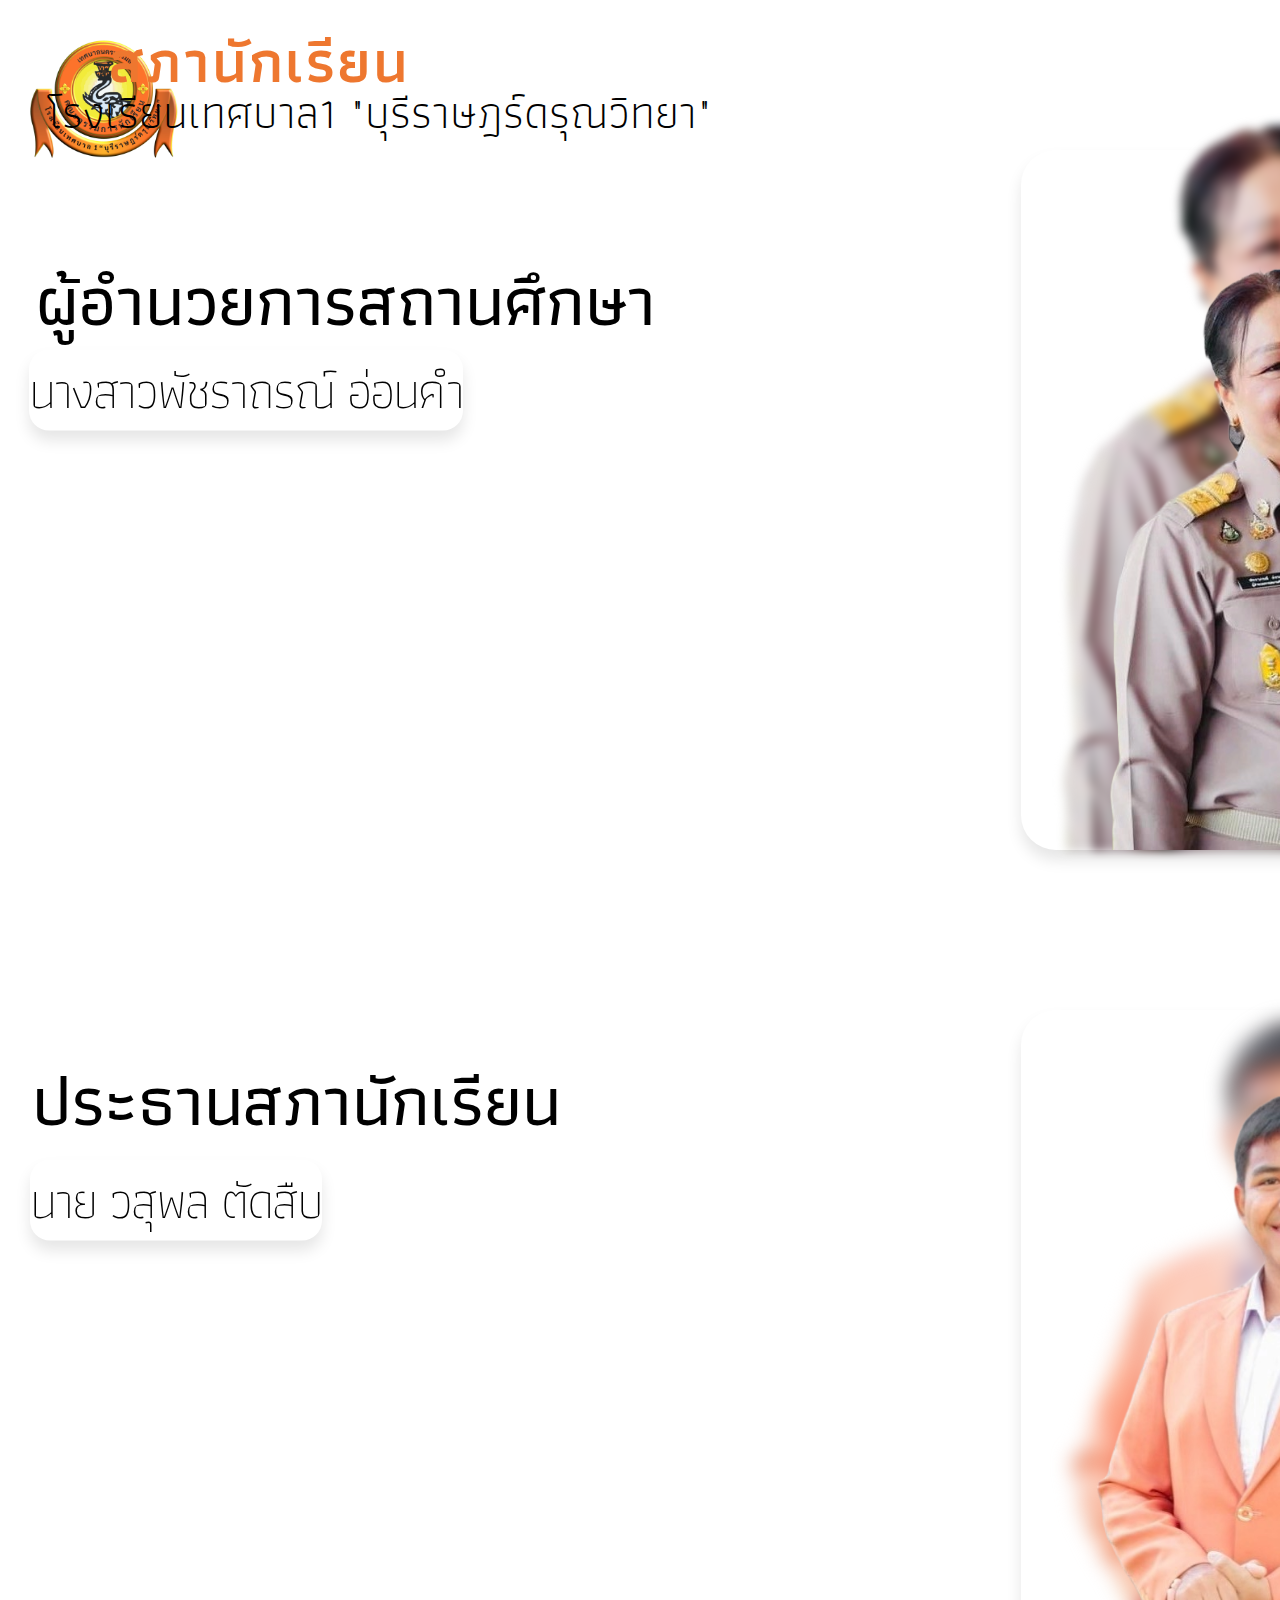
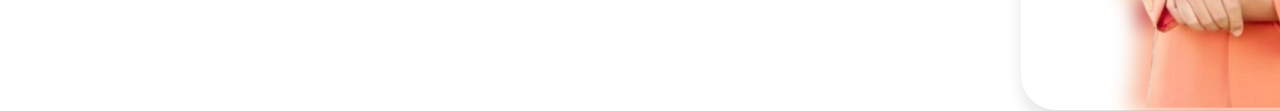
==== AboutUs.html @ 40d9606d "Add files via upload" ====
<!DOCTYPE html>
<html lang="en">
<head>
    <meta charset="UTF-8">
    <meta name="viewport" content="width=device-width, initial-scale=1.0">
    <title>About us</title>
    <link rel="stylesheet" href="aboutus.css">
</head>
<body>
    <a href="index.html" class="Home">Home</a>
    
</body>
</html>
<div class="menu">
    <div class="logo">
        <a href=""><img src="รูป web สภา/LINE_ALBUM_ตราคณะกรรมการ ท.1_241127_1.jpg" alt="" class="logoสภา"></a>
</div>
<div class="สภา">
    <a href="#">สภานักเรียน</a>
</div>
<div class="school">
    <a href="#">โรงเรียนเทศบาล1 "บุรีราษฎร์ดรุณวิทยา"</a>
</div>


<div>
    <button class="aboutus">About us</button>
    
</div>



<img class="photo1"  src="รูป web สภา/Untitled.png" alt="" >
<img class="photo2"  src="รูป web สภา/Untitled.png" alt="" >
<img  class="photo3" src="รูป web สภา/file (1).png" alt="">
<img class="photo4" src="รูป web สภา/file (1).png" alt="">

<div class="b1"></div>
<div class="b2"></div>


<div>
    <button class="k1">ผู้อำนวยการสถานศึกษา</button>
    <button class="k2">นางสาวพัชราถรณ์ อ่อนคำ</button>
    <button class="k3">ประธานสภานักเรียน</button>
    <button class="k4">นาย วสุพล ตัดสืบ</button>

</div>
---- aboutus.css ----
@import url('https://fonts.googleapis.com/css2?family=Athiti:wght@200;300;400;500;600;700&display=swap');
// <uniquifier>: Use a unique and descriptive class name
// <weight>: Use a value from 100 to 900

.noto-sans-thai-<uniquifier> {
  font-family: "Noto Sans Thai", serif;
  font-optical-sizing: auto;
  font-weight: <weight>;
  font-style: normal;
  font-variation-settings:
    "wdth" 100;
}

*{
    margin: 0;
    padding: 0;
    box-sizing: border-box;
    
    
    font-family: "Athiti", serif;
  font-weight: 200;
  font-style: normal;
}
* a{
    text-decoration: none;
}

* li{
    list-style: none;
}
.container{
    position: relative;
    min-height: 100vh;
}
.bg{
    width: 100%;
    height: 100%;
    position: relative;

}
.bg::after{
    content: "";
    position: absolute;
    top: 0;
    left: 0;
    width: 100%;
    height: 100%;
}
.menu  {
    position: relative;
    width: 85%;
    height: 15vh;
    margin: 0 auto;
    display: flex;
    justify-content: space-between;
    align-items: center;


}
.logo a{
    font-size: 2rem;
    color: black;
    
}
.menu ul{
    display: flex;
}
.menu ul li{
    padding: 0 17px;
}
.menu ul li a{
    font-weight: normal;
    color: black;
    font: size 30px;
    position: absolute;
    top: 50%;
    left: 95%;
    transform: translate(-50%,-50%);
}

/*content*/




.สภา{
    position: absolute;
    left: 15%;
    top: 45%;
    transform: translate(-50%,-50%);
    display: flex;
    
}
.สภา a{
    color: #ee772f;
    font-size: 60px;
    font-weight: 600;
    letter-spacing: 2px;
}

.school{
    position: absolute;
    left: 26.1%;
    top: 83%;
    transform: translate(-50%,-50%);
    display: flex;
}

.school a{
    color: black;
    font-size: 45px;
    font-weight: 300;

}





  .orange-bar {
    background-color: #ee772f; /* สีส้ม */
    height: 80px; /* ความสูงของแถบ */
    width: 100%; /* ความกว้างเต็มหน้าจอ */
    position: absolute;
    top: 50%; ;
    left: 50%;
    transform: translate(-50%,-50%);
}

.logoสภา{
    width: 180px;
    position: absolute;
    left: 0.5%;
    top: 80%;
    transform: translate(-50%,-50%);
}


.Home  {
    position: absolute;
    top: 60px;
    left: 1500px;
    transform: translate(-50%,-50%);
    background: transparent;
    outline: none;
    border:none;
    font-size: 25px;
    z-index: 1; 
    color: black;  
}
.Home:hover {
    color: #fff;
}
.Home:hover::after {
    transform: scale(1);
    opacity: 1;
}
.Home::after {
    content: '';
    width: 125%;
    height: 100%;
    border-radius: 19px;
    position: absolute;
    top: 0px;
    left: -5px;
    transform: scale(.1);
    background: orange;
    z-index: -1;
    opacity: 0;
    transition: all .25s ease;
}

.aboutus{
    position: absolute;
    top: 60px;
    left: 1460px;
    transform: translate(-50%,-50%);
    background: transparent;
    outline: none;
    border:none;
    font-size: 25px;
    z-index: 1;   
  }
  
.aboutus:hover::after {
          width: 100%;
      }
.aboutus::after {
          content: '';
          position: absolute;
          border-radius: inherit;
          width: 20%;
          height: 2.5px;
          background: orange;
          left: 0px;
          bottom: -2.5px;
          z-index: 1;
          transition: all .25s ease;
          left: 50%;
          transform: translate(-50%);
}


.photo1{
    width:400px;
    position: absolute;
    top: 550px;
    left: 1200px;
    transform: translate(-50%,-50%);
}
.photo2{
    width:500px;
    position: absolute;
    top: 476px;
    left: 1200px;
    transform: translate(-50%,-50%);
    z-index: -1;
    filter: blur(5px);
}
.photo3{
    width:400px;
    position: absolute;
    top: 1400px;
    left: 1200px;
    transform: translate(-50%,-50%);
}
.photo4{
    width:450px;
    position: absolute;
    top: 1365px;
    left: 1200px;
    transform: translate(-50%,-50%);
    z-index: -1;
    filter: blur(10px);
}



.b1{
    width: 550px;
    height: 700px;
    background-color: transparent;
    transform: translate(-50%,-50%);
    position: absolute;
    top: 500px;
    left: 1200px;
    z-index: -1;
    border-radius: 35px;
    box-shadow: 0 10px 15px rgba(0, 0, 0, 0.1);

}
.b2{
    width: 550px;
    height: 700px;
    background-color: transparent;
    transform: translate(-50%,-50%);
    position: absolute;
    top: 1360px;
    left: 1200px;
    z-index: -1;
    border-radius: 35px;
    box-shadow: 0 10px 15px rgba(0, 0, 0, 0.1);

}

.k1{
    position: absolute;
    top: 300px;
    left: 250px;
    transform: translate(-50%,-50%);
    background: transparent;
    outline: none;
    border:none;
    font-size: 70px;
    z-index: 1;
    color: black;
    font-weight: 500;
}
.k2{
    position: absolute;
    top: 390px;
    left: 150px;
    transform: translate(-50%,-50%);
    background: transparent;
    outline: none;
    border:none;
    font-size: 50px;
    z-index: 1;
    color: black;
    letter-spacing: -2px;
    box-shadow: 0 10px 15px rgba(0, 0, 0, 0.1);
    border-radius: 20px;
}

.k3{
    position: absolute;
    top: 1100px;
    left: 200px;
    transform: translate(-50%,-50%);
    background: transparent;
    outline: none;
    border:none;
    font-size: 70px;
    z-index: 1;
    color: black;
    font-weight: 500;
}
.k4{
    position: absolute;
    top: 1200px;
    left: 80px;
    transform: translate(-50%,-50%);
    background: transparent;
    outline: none;
    border:none;
    font-size: 50px;
    z-index: 1;
    color: black;
    letter-spacing: -2px;
    box-shadow: 0 10px 15px rgba(0, 0, 0, 0.1);
    border-radius: 20px;
}
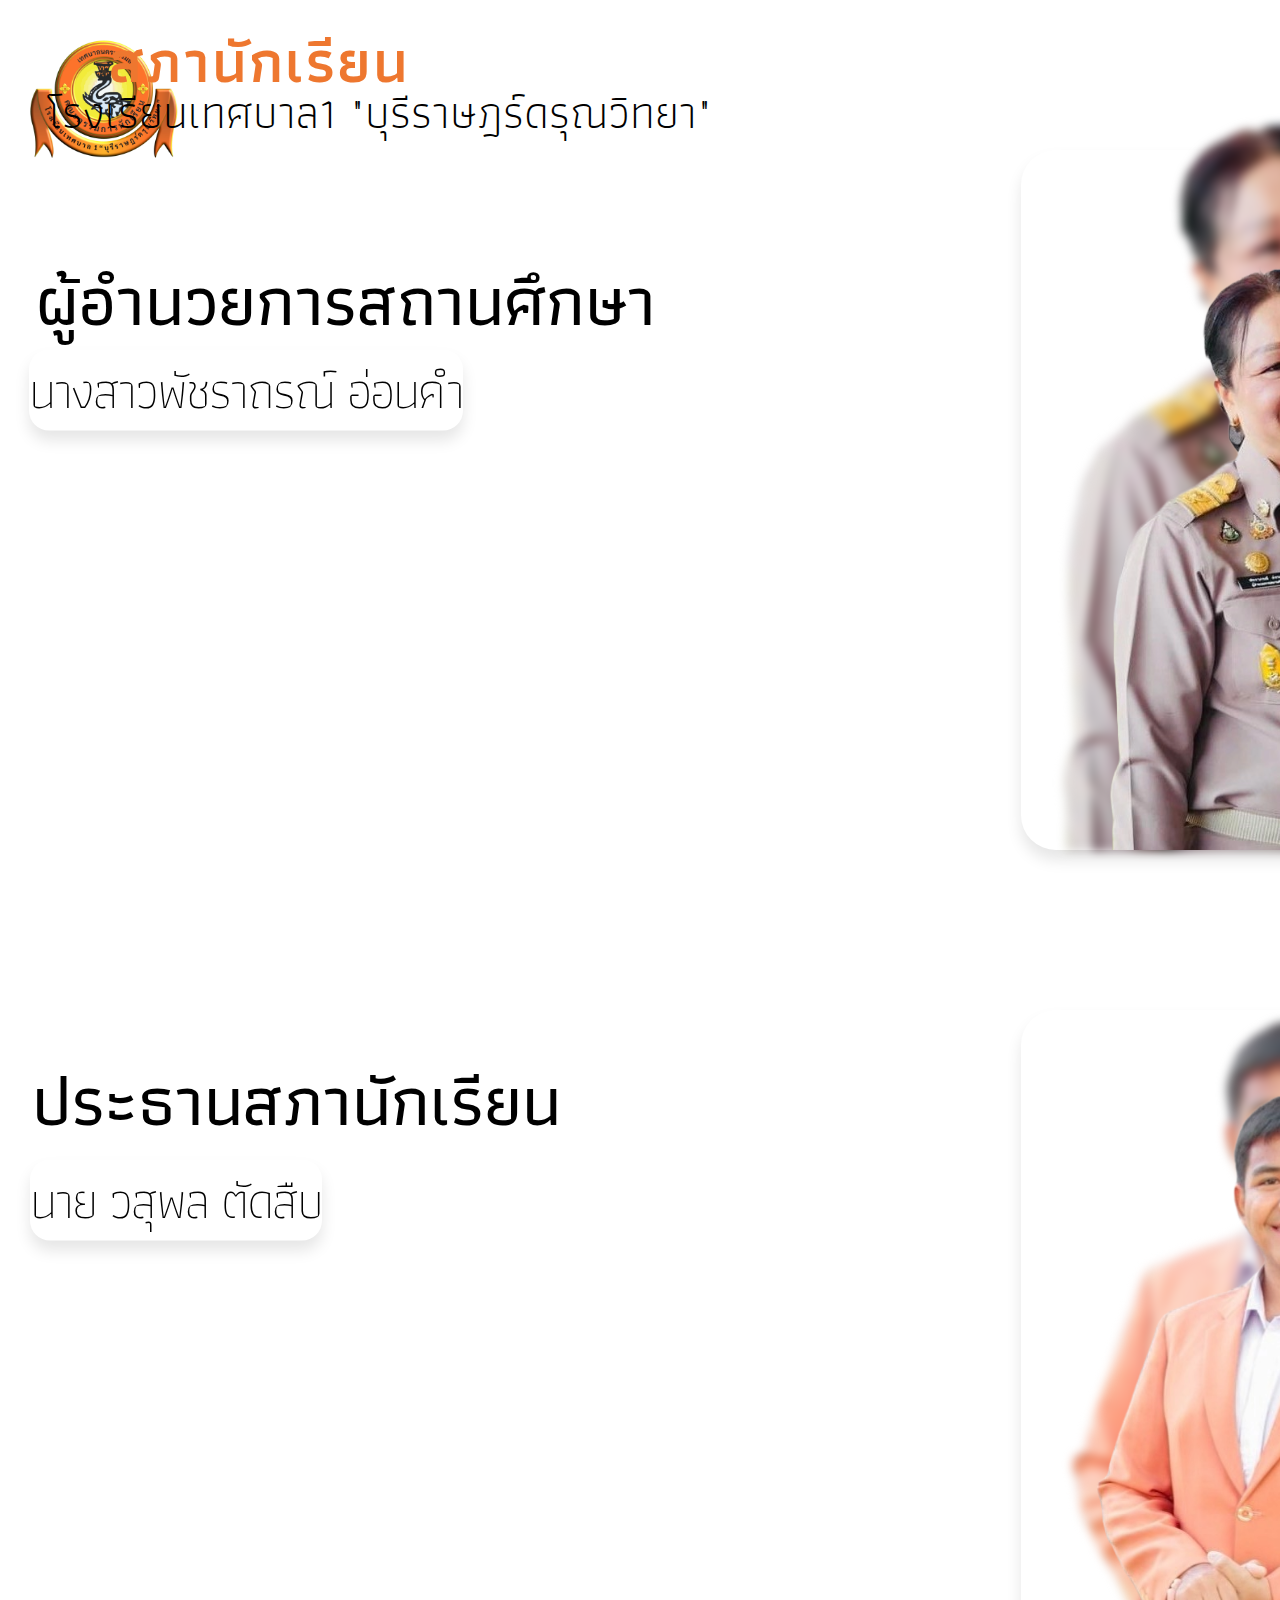
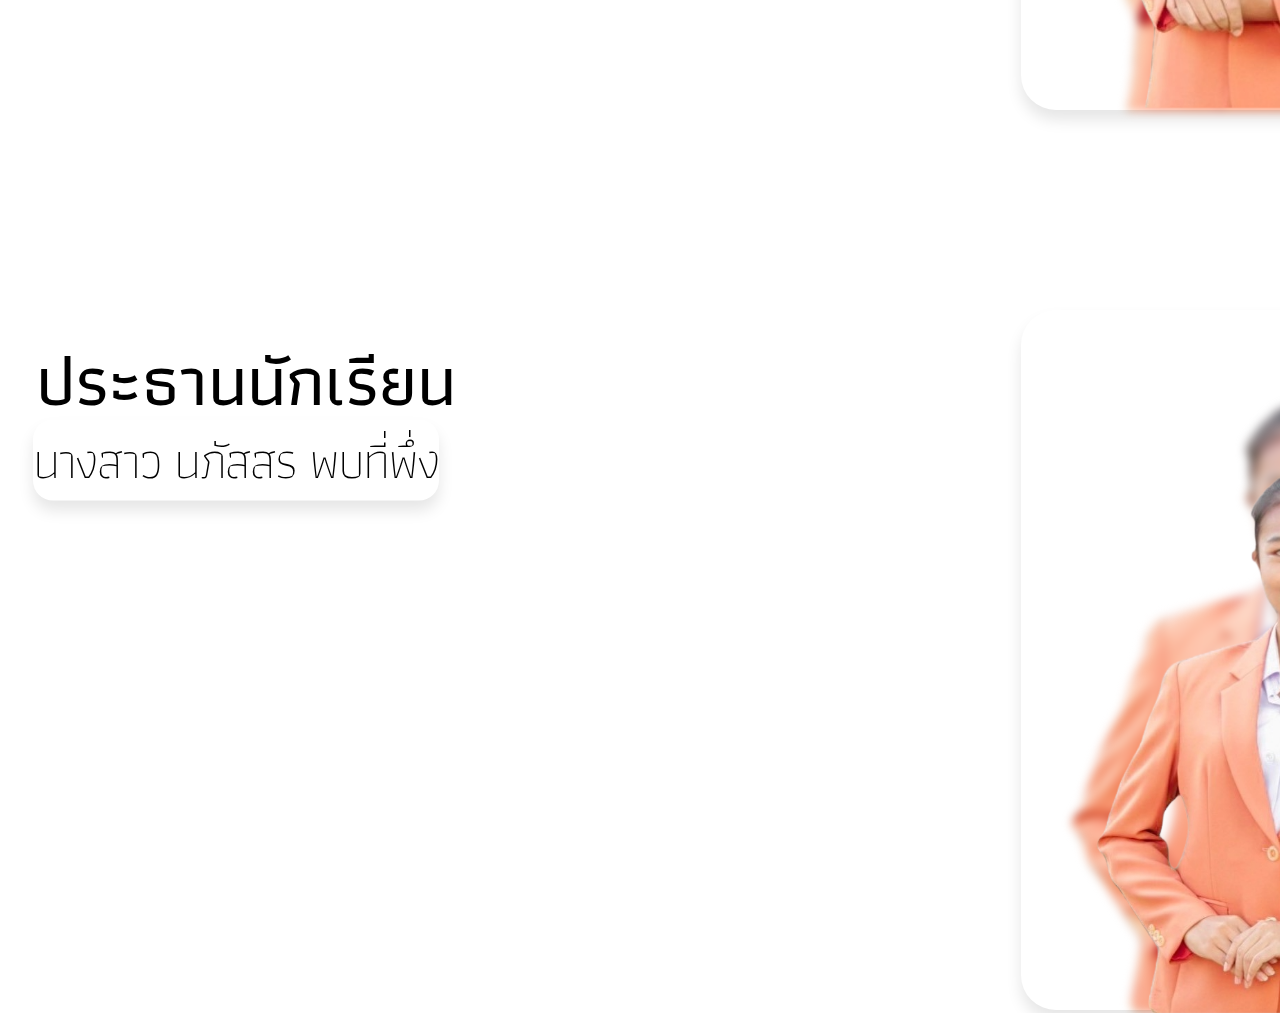
==== commit 5365e2fa: "Add files via upload" ====
--- a/AboutUs.html
+++ b/AboutUs.html
@@ -34,9 +34,12 @@
 <img class="photo2"  src="รูป web สภา/Untitled.png" alt="" >
 <img  class="photo3" src="รูป web สภา/file (1).png" alt="">
 <img class="photo4" src="รูป web สภา/file (1).png" alt="">
+<img class="photo5" src="รูป web สภา/file (2).png" alt="">
+<img class="photo6" src="รูป web สภา/file (2).png" alt="">
 
 <div class="b1"></div>
 <div class="b2"></div>
+<div class="b3"></div>
 
 
 <div>
@@ -44,5 +47,7 @@
     <button class="k2">นางสาวพัชราถรณ์ อ่อนคำ</button>
     <button class="k3">ประธานสภานักเรียน</button>
     <button class="k4">นาย วสุพล ตัดสืบ</button>
+    <button class="k5">ประธานนักเรียน</button>
+    <button class="k6">นางสาว นภัสสร พบที่พึ่ง</button>
 
 </div>
--- a/aboutus.css
+++ b/aboutus.css
@@ -231,7 +231,23 @@
     left: 1200px;
     transform: translate(-50%,-50%);
     z-index: -1;
-    filter: blur(10px);
+    filter: blur(5px);
+}
+.photo5{
+    width:400px;
+    position: absolute;
+    top: 2340px;
+    left: 1200px;
+    transform: translate(-50%,-50%);
+}
+.photo6{
+    width:450px;
+    position: absolute;
+    top: 2305px;
+    left: 1200px;
+    transform: translate(-50%,-50%);
+    z-index: -1;
+    filter: blur(5px);
 }
 
 
@@ -262,6 +278,19 @@
     box-shadow: 0 10px 15px rgba(0, 0, 0, 0.1);
 
 }
+.b3{
+    width: 550px;
+    height: 700px;
+    background-color: transparent;
+    transform: translate(-50%,-50%);
+    position: absolute;
+    top: 2260px;
+    left: 1200px;
+    z-index: -1;
+    border-radius: 35px;
+    box-shadow: 0 10px 15px rgba(0, 0, 0, 0.1);
+
+}
 
 .k1{
     position: absolute;
@@ -319,4 +348,32 @@
     letter-spacing: -2px;
     box-shadow: 0 10px 15px rgba(0, 0, 0, 0.1);
     border-radius: 20px;
+}
+.k5{
+    position: absolute;
+    top: 1980px;
+    left: 150px;
+    transform: translate(-50%,-50%);
+    background: transparent;
+    outline: none;
+    border:none;
+    font-size: 70px;
+    z-index: 1;
+    color: black;
+    font-weight: 500;
+}
+.k6{
+    position: absolute;
+    top: 2060px;
+    left: 140px;
+    transform: translate(-50%,-50%);
+    background: transparent;
+    outline: none;
+    border:none;
+    font-size: 50px;
+    z-index: 1;
+    color: black;
+    letter-spacing: -2px;
+    box-shadow: 0 10px 15px rgba(0, 0, 0, 0.1);
+    border-radius: 20px;
 }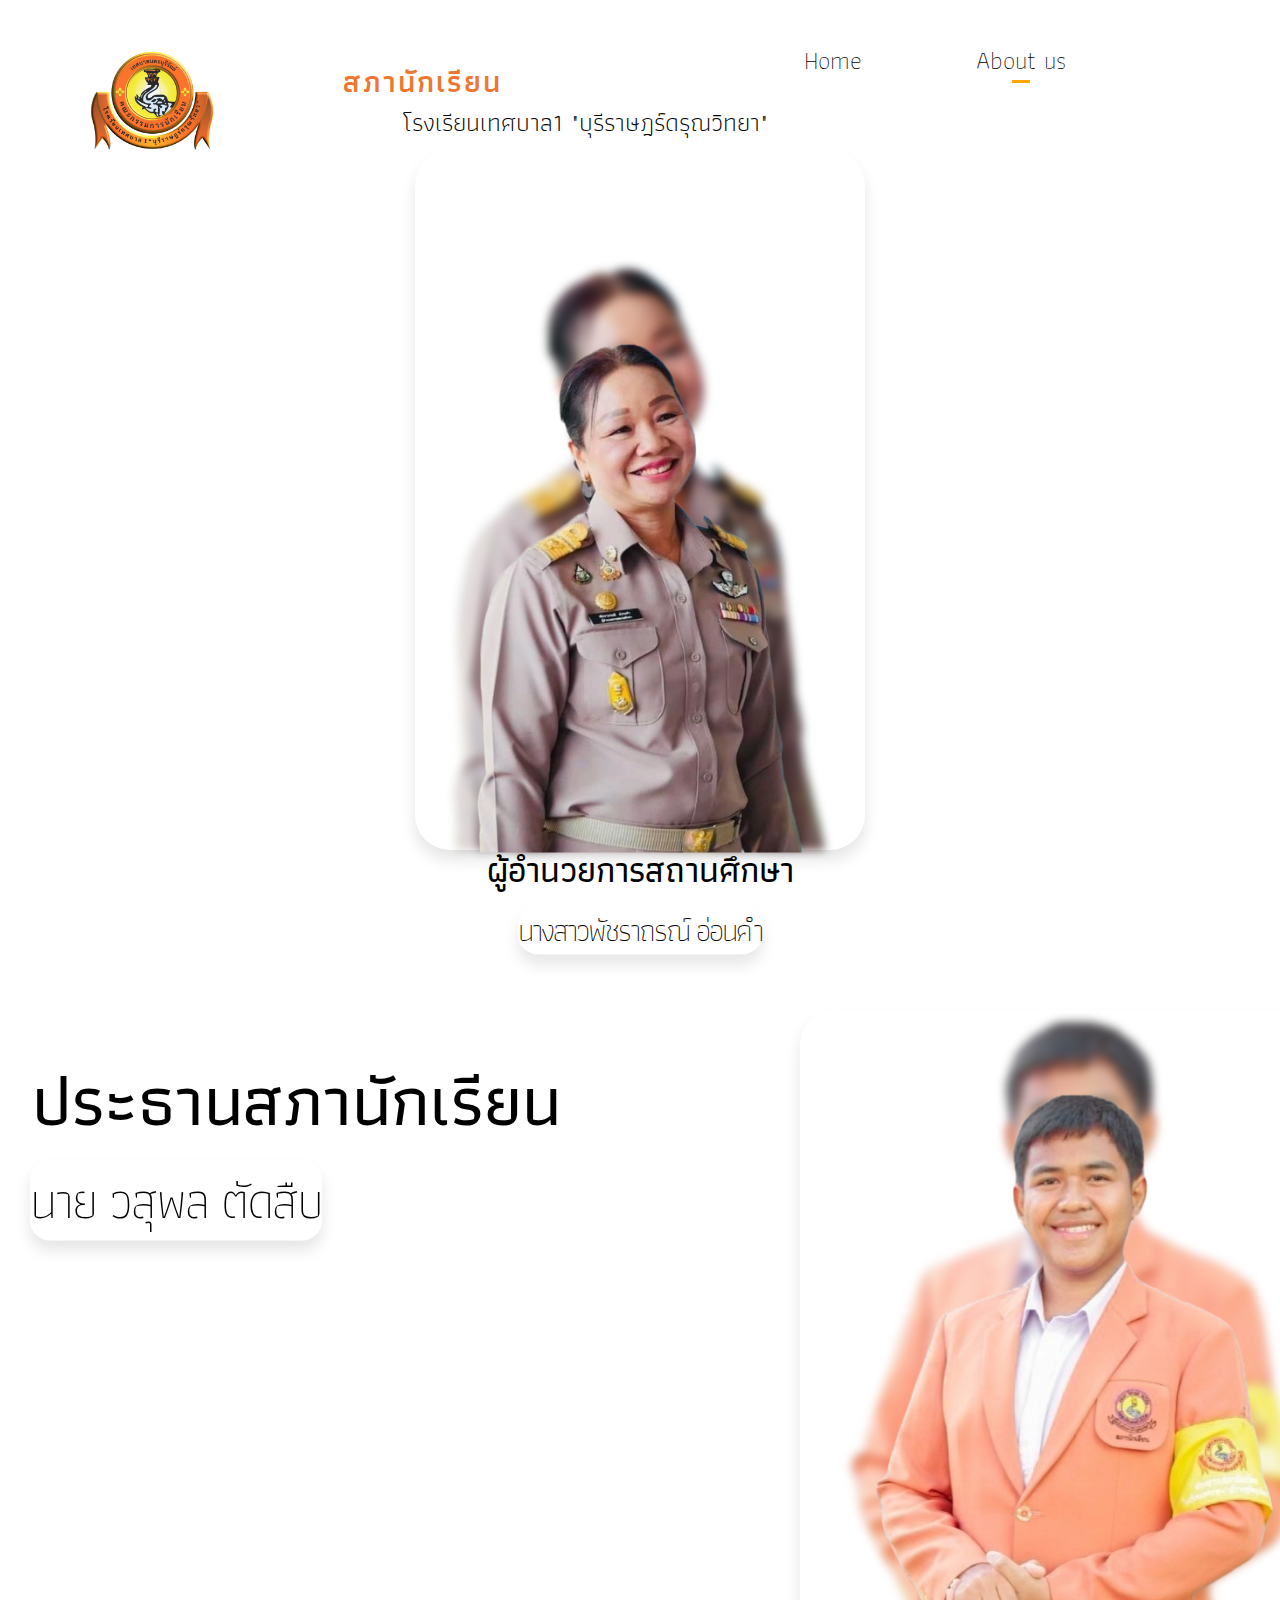
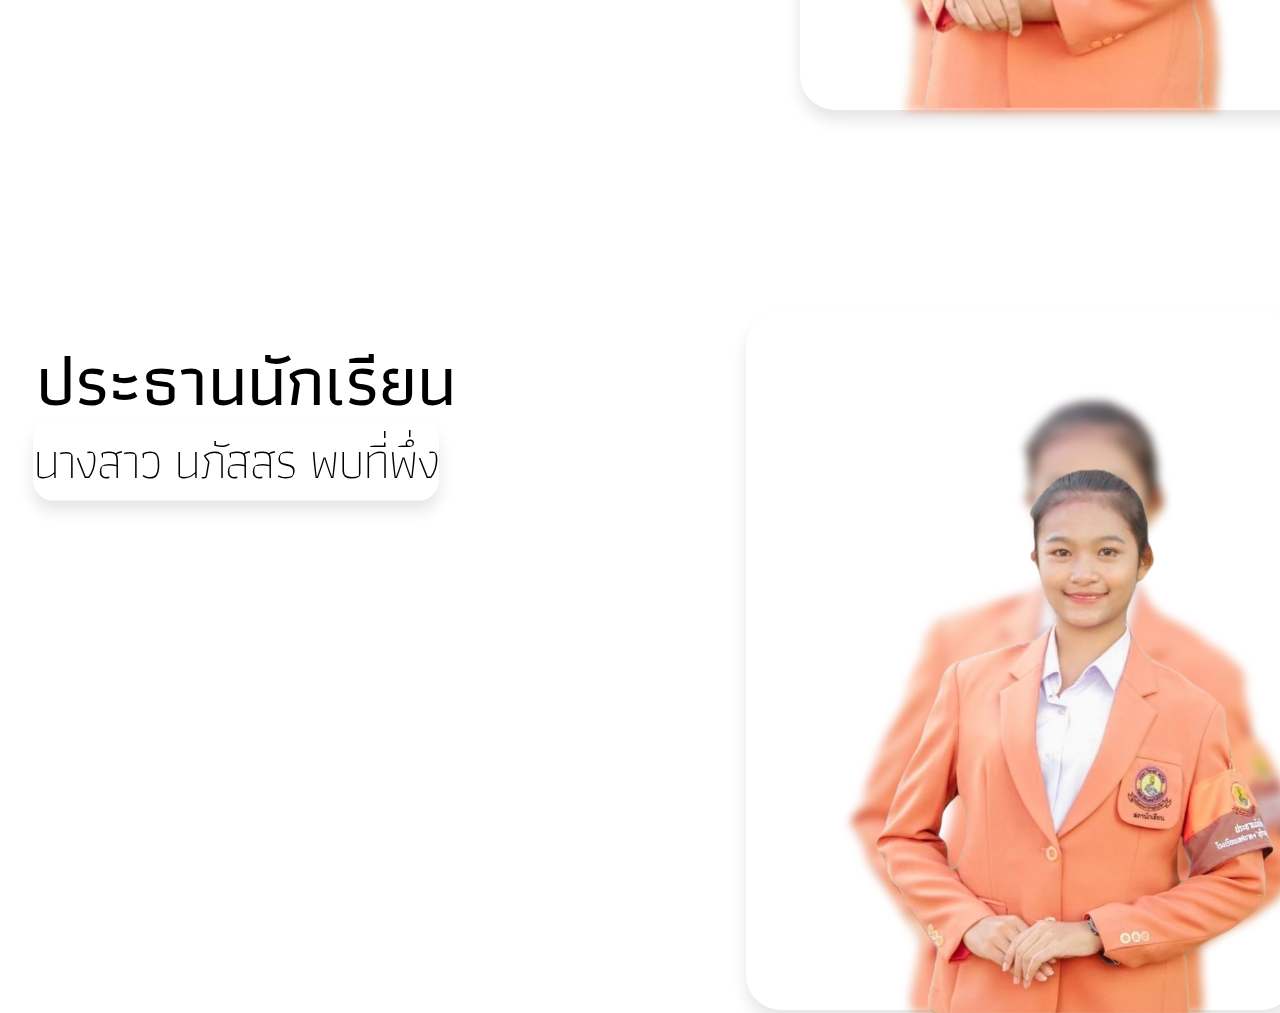
==== commit ed1e195d: "Add files via upload" ====
--- a/AboutUs.html
+++ b/AboutUs.html
@@ -5,6 +5,7 @@
     <meta name="viewport" content="width=device-width, initial-scale=1.0">
     <title>About us</title>
     <link rel="stylesheet" href="aboutus.css">
+    <link rel="stylesheet" href="responsive2.css">
 </head>
 <body>
     <a href="index.html" class="Home">Home</a>
--- a/responsive2.css
+++ b/responsive2.css
@@ -0,0 +1,764 @@
+@media screen {max-width: 1311px;
+    @import url('https://fonts.googleapis.com/css2?family=Athiti:wght@200;300;400;500;600;700&display=swap');
+// <uniquifier>: Use a unique and descriptive class name
+// <weight>: Use a value from 100 to 900
+
+.noto-sans-thai-<uniquifier> {
+  font-family: "Noto Sans Thai", serif;
+  font-optical-sizing: auto;
+  font-weight: <weight>;
+  font-style: normal;
+  font-variation-settings:
+    "wdth" 100;
+}
+
+*{
+    margin: 0;
+    padding: 0;
+    box-sizing: border-box;
+    
+    
+    font-family: "Athiti", serif;
+  font-weight: 200;
+  font-style: normal;
+}
+* a{
+    text-decoration: none;
+}
+
+* li{
+    list-style: none;
+}
+.container{
+    position: relative;
+    min-height: 100vh;
+}
+.bg{
+    width: 100%;
+    height: 100%;
+    position: relative;
+
+}
+.bg::after{
+    content: "";
+    position: absolute;
+    top: 0;
+    left: 0;
+    width: 100%;
+    height: 100%;
+}
+.menu  {
+    position: relative;
+    width: 85%;
+    height: 15vh;
+    margin: 0 auto;
+    display: flex;
+    justify-content: space-between;
+    align-items: center;
+
+
+}
+.logo a{
+    font-size: 2rem;
+    color: black;
+    
+}
+.menu ul{
+    display: flex;
+}
+.menu ul li{
+    padding: 0 17px;
+}
+.menu ul li a{
+    font-weight: normal;
+    color: black;
+    font: size 30px;
+    position: absolute;
+    top: 50%;
+    left: 95%;
+    transform: translate(-50%,-50%);
+}
+
+/*content*/
+
+
+
+
+.สภา{
+    position: absolute;
+    left: 21%;
+    top: 45%;
+    transform: translate(-50%,-50%);
+    display: flex;
+    
+}
+.สภา a{
+    color: #ee772f;
+    font-size: 60px;
+    font-weight: 600;
+    letter-spacing: 2px;
+}
+
+.school{
+    position: absolute;
+    left: 37%;
+    top: 83%;
+    transform: translate(-50%,-50%);
+    display: flex;
+}
+
+.school a{
+    color: black;
+    font-size: 45px;
+    font-weight: 300;
+
+}
+
+
+
+
+  .orange-bar {
+    background-color: #ee772f; /* สีส้ม */
+    height: 80px; /* ความสูงของแถบ */
+    width: 100%; /* ความกว้างเต็มหน้าจอ */
+    position: absolute;
+    top: 50%; ;
+    left: 50%;
+    transform: translate(-50%,-50%);
+}
+
+.logoสภา{
+    width: 180px;
+    position: absolute;
+    left: 0.5%;
+    top: 80%;
+    transform: translate(-50%,-50%);
+}
+
+
+.Home  {
+    position: absolute;
+    top: 60px;
+    left: 75%;
+    transform: translate(-50%,-50%);
+    background: transparent;
+    outline: none;
+    border:none;
+    font-size: 25px;
+    z-index: 1; 
+    color: black;  
+}
+.Home:hover {
+    color: #fff;
+}
+.Home:hover::after {
+    transform: scale(1);
+    opacity: 1;
+}
+.Home::after {
+    content: '';
+    width: 125%;
+    height: 100%;
+    border-radius: 19px;
+    position: absolute;
+    top: 0px;
+    left: -5px;
+    transform: scale(.1);
+    background: orange;
+    z-index: -1;
+    opacity: 0;
+    transition: all .25s ease;
+}
+
+.aboutus{
+    position: absolute;
+    top: 60px;
+    left: 90%;
+    transform: translate(-50%,-50%);
+    background: transparent;
+    outline: none;
+    border:none;
+    font-size: 25px;
+    z-index: 1;   
+  }
+  
+.aboutus:hover::after {
+          width: 100%;
+      }
+.aboutus::after {
+          content: '';
+          position: absolute;
+          border-radius: inherit;
+          width: 20%;
+          height: 2.5px;
+          background: orange;
+          left: 0px;
+          bottom: -2.5px;
+          z-index: 1;
+          transition: all .25s ease;
+          left: 50%;
+          transform: translate(-50%);
+}
+
+
+.photo1{
+    width:400px;
+    position: absolute;
+    top: 550px;
+    left: 90%;
+    transform: translate(-50%,-50%);
+}
+.photo2{
+    width:500px;
+    position: absolute;
+    top: 476px;
+    left: 90%;
+    transform: translate(-50%,-50%);
+    z-index: -1;
+    filter: blur(5px);
+}
+.photo3{
+    width:400px;
+    position: absolute;
+    top: 1400px;
+    left: 90%;
+    transform: translate(-50%,-50%);
+}
+.photo4{
+    width:450px;
+    position: absolute;
+    top: 1365px;
+    left: 90%;
+    transform: translate(-50%,-50%);
+    z-index: -1;
+    filter: blur(5px);
+}
+.photo5{
+    width:400px;
+    position: absolute;
+    top: 2340px;
+    left: 90%;
+    transform: translate(-50%,-50%);
+}
+.photo6{
+    width:450px;
+    position: absolute;
+    top: 2305px;
+    left: 90%;
+    transform: translate(-50%,-50%);
+    z-index: -1;
+    filter: blur(5px);
+}
+
+
+
+.b1{
+    width: 550px;
+    height: 700px;
+    background-color: transparent;
+    transform: translate(-50%,-50%);
+    position: absolute;
+    top: 500px;
+    left: 90%;
+    z-index: -1;
+    border-radius: 35px;
+    box-shadow: 0 10px 15px rgba(0, 0, 0, 0.1);
+
+}
+.b2{
+    width: 550px;
+    height: 700px;
+    background-color: transparent;
+    transform: translate(-50%,-50%);
+    position: absolute;
+    top: 1360px;
+    left: 90%;
+    z-index: -1;
+    border-radius: 35px;
+    box-shadow: 0 10px 15px rgba(0, 0, 0, 0.1);
+
+}
+.b3{
+    width: 550px;
+    height: 700px;
+    background-color: transparent;
+    transform: translate(-50%,-50%);
+    position: absolute;
+    top: 2260px;
+    left: 85%;
+    z-index: -1;
+    border-radius: 35px;
+    box-shadow: 0 10px 15px rgba(0, 0, 0, 0.1);
+
+}
+
+.k1{
+    position: absolute;
+    top: 300px;
+    left: 250px;
+    transform: translate(-50%,-50%);
+    background: transparent;
+    outline: none;
+    border:none;
+    font-size: 70px;
+    z-index: 1;
+    color: black;
+    font-weight: 500;
+}
+.k2{
+    position: absolute;
+    top: 390px;
+    left: 150px;
+    transform: translate(-50%,-50%);
+    background: transparent;
+    outline: none;
+    border:none;
+    font-size: 50px;
+    z-index: 1;
+    color: black;
+    letter-spacing: -2px;
+    box-shadow: 0 10px 15px rgba(0, 0, 0, 0.1);
+    border-radius: 20px;
+}
+
+.k3{
+    position: absolute;
+    top: 1100px;
+    left: 200px;
+    transform: translate(-50%,-50%);
+    background: transparent;
+    outline: none;
+    border:none;
+    font-size: 70px;
+    z-index: 1;
+    color: black;
+    font-weight: 500;
+}
+.k4{
+    position: absolute;
+    top: 1200px;
+    left: 80px;
+    transform: translate(-50%,-50%);
+    background: transparent;
+    outline: none;
+    border:none;
+    font-size: 50px;
+    z-index: 1;
+    color: black;
+    letter-spacing: -2px;
+    box-shadow: 0 10px 15px rgba(0, 0, 0, 0.1);
+    border-radius: 20px;
+}
+.k5{
+    position: absolute;
+    top: 1980px;
+    left: 150px;
+    transform: translate(-50%,-50%);
+    background: transparent;
+    outline: none;
+    border:none;
+    font-size: 70px;
+    z-index: 1;
+    color: black;
+    font-weight: 500;
+}
+.k6{
+    position: absolute;
+    top: 2060px;
+    left: 140px;
+    transform: translate(-50%,-50%);
+    background: transparent;
+    outline: none;
+    border:none;
+    font-size: 50px;
+    z-index: 1;
+    color: black;
+    letter-spacing: -2px;
+    box-shadow: 0 10px 15px rgba(0, 0, 0, 0.1);
+    border-radius: 20px;
+}
+}
+@media screen {max-width: 768px;
+    @import url('https://fonts.googleapis.com/css2?family=Athiti:wght@200;300;400;500;600;700&display=swap');
+// <uniquifier>: Use a unique and descriptive class name
+// <weight>: Use a value from 100 to 900
+
+.noto-sans-thai-<uniquifier> {
+  font-family: "Noto Sans Thai", serif;
+  font-optical-sizing: auto;
+  font-weight: <weight>;
+  font-style: normal;
+  font-variation-settings:
+    "wdth" 100;
+}
+
+*{
+    margin: 0;
+    padding: 0;
+    box-sizing: border-box;
+    
+    
+    font-family: "Athiti", serif;
+  font-weight: 200;
+  font-style: normal;
+}
+* a{
+    text-decoration: none;
+}
+
+* li{
+    list-style: none;
+}
+.container{
+    position: relative;
+    min-height: 100vh;
+}
+.bg{
+    width: 100%;
+    height: 100%;
+    position: relative;
+
+}
+.bg::after{
+    content: "";
+    position: absolute;
+    top: 0;
+    left: 0;
+    width: 100%;
+    height: 100%;
+}
+.menu  {
+    position: relative;
+    width: 85%;
+    height: 15vh;
+    margin: 0 auto;
+    display: flex;
+    justify-content: space-between;
+    align-items: center;
+
+
+}
+.logo a{
+    font-size: 2rem;
+    color: black;
+    
+}
+.menu ul{
+    display: flex;
+}
+.menu ul li{
+    padding: 0 17px;
+}
+.menu ul li a{
+    font-weight: normal;
+    color: black;
+    font: size 30px;
+    position: absolute;
+    top: 50%;
+    left: 95%;
+    transform: translate(-50%,-50%);
+}
+
+/*content*/
+
+
+
+
+.สภา{
+    position: absolute;
+    left: 30%;
+    top: 60%;
+    transform: translate(-50%,-50%);
+    display: flex;
+    
+}
+.สภา a{
+    color: #ee772f;
+    font-size: 30px;
+    font-weight: 600;
+    letter-spacing: 2px;
+}
+
+.school{
+    position: absolute;
+    left:45%;
+    top: 90%;
+    transform: translate(-50%,-50%);
+    display: flex;
+}
+
+.school a{
+    color: black;
+    font-size: 25px;
+    font-weight: 300;
+
+}
+
+
+
+  .orange-bar {
+    background-color: #ee772f; /* สีส้ม */
+    height: 80px; /* ความสูงของแถบ */
+    width: 100%; /* ความกว้างเต็มหน้าจอ */
+    position: absolute;
+    top: 50%; ;
+    left: 50%;
+    transform: translate(-50%,-50%);
+}
+
+.logoสภา{
+    width: 180px;
+    position: absolute;
+    left: 0.5%;
+    top: 80%;
+    transform: translate(-50%,-50%);
+}
+
+
+.Home  {
+    position: absolute;
+    top: 60px;
+    left: 65%;
+    transform: translate(-50%,-50%);
+    background: transparent;
+    outline: none;
+    border:none;
+    font-size: 25px;
+    z-index: 1; 
+    color: black;  
+}
+.Home:hover {
+    color: #fff;
+}
+.Home:hover::after {
+    transform: scale(1);
+    opacity: 1;
+}
+.Home::after {
+    content: '';
+    width: 125%;
+    height: 100%;
+    border-radius: 19px;
+    position: absolute;
+    top: 0px;
+    left: -5px;
+    transform: scale(.1);
+    background: orange;
+    z-index: -1;
+    opacity: 0;
+    transition: all .25s ease;
+}
+
+.aboutus{
+    position: absolute;
+    top: 60px;
+    left: 85%;
+    transform: translate(-50%,-50%);
+    background: transparent;
+    outline: none;
+    border:none;
+    font-size: 25px;
+    z-index: 1;   
+  }
+  
+.aboutus:hover::after {
+          width: 100%;
+      }
+.aboutus::after {
+          content: '';
+          position: absolute;
+          border-radius: inherit;
+          width: 20%;
+          height: 2.5px;
+          background: orange;
+          left: 0px;
+          bottom: -2.5px;
+          z-index: 1;
+          transition: all .25s ease;
+          left: 50%;
+          transform: translate(-50%);
+}
+
+
+.photo1{
+    width:350px;
+    position: absolute;
+    top: 590px;
+    left: 50%;
+    transform: translate(-50%,-50%);
+}
+.photo2{
+    width:400px;
+    position: absolute;
+    top: 550px;
+    left: 50%;
+    transform: translate(-50%,-50%);
+    z-index: -1;
+    filter: blur(5px);
+}
+.photo3{
+    width:400px;
+    position: absolute;
+    top: 1400px;
+    left: 90%;
+    transform: translate(-50%,-50%);
+}
+.photo4{
+    width:450px;
+    position: absolute;
+    top: 1365px;
+    left: 90%;
+    transform: translate(-50%,-50%);
+    z-index: -1;
+    filter: blur(5px);
+}
+.photo5{
+    width:400px;
+    position: absolute;
+    top: 2340px;
+    left: 90%;
+    transform: translate(-50%,-50%);
+}
+.photo6{
+    width:450px;
+    position: absolute;
+    top: 2305px;
+    left: 90%;
+    transform: translate(-50%,-50%);
+    z-index: -1;
+    filter: blur(5px);
+}
+
+
+
+.b1{
+    width: 450px;
+    height: 700px;
+    background-color: transparent;
+    transform: translate(-50%,-50%);
+    position: absolute;
+    top: 500px;
+    left: 50%;
+    z-index: -1;
+    border-radius: 35px;
+    box-shadow: 0 10px 15px rgba(0, 0, 0, 0.1);
+
+}
+.b2{
+    width: 550px;
+    height: 700px;
+    background-color: transparent;
+    transform: translate(-50%,-50%);
+    position: absolute;
+    top: 1360px;
+    left: 90%;
+    z-index: -1;
+    border-radius: 35px;
+    box-shadow: 0 10px 15px rgba(0, 0, 0, 0.1);
+
+}
+.b3{
+    width: 550px;
+    height: 700px;
+    background-color: transparent;
+    transform: translate(-50%,-50%);
+    position: absolute;
+    top: 2260px;
+    left: 85%;
+    z-index: -1;
+    border-radius: 35px;
+    box-shadow: 0 10px 15px rgba(0, 0, 0, 0.1);
+
+}
+
+.k1{
+    position: absolute;
+    top: 870px;
+    left: 50%;
+    transform: translate(-50%,-50%);
+    background: transparent;
+    outline: none;
+    border:none;
+    font-size: 35px;
+    z-index: 1;
+    color: black;
+    font-weight: 500;
+}
+.k2{
+    position: absolute;
+    top: 930px;
+    left: 50%;
+    transform: translate(-50%,-50%);
+    background: transparent;
+    outline: none;
+    border:none;
+    font-size: 30px;
+    z-index: 1;
+    color: black;
+    letter-spacing: -2px;
+    box-shadow: 0 10px 15px rgba(0, 0, 0, 0.1);
+    border-radius: 20px;
+}
+
+.k3{
+    position: absolute;
+    top: 1100px;
+    left: 200px;
+    transform: translate(-50%,-50%);
+    background: transparent;
+    outline: none;
+    border:none;
+    font-size: 70px;
+    z-index: 1;
+    color: black;
+    font-weight: 500;
+}
+.k4{
+    position: absolute;
+    top: 1200px;
+    left: 80px;
+    transform: translate(-50%,-50%);
+    background: transparent;
+    outline: none;
+    border:none;
+    font-size: 50px;
+    z-index: 1;
+    color: black;
+    letter-spacing: -2px;
+    box-shadow: 0 10px 15px rgba(0, 0, 0, 0.1);
+    border-radius: 20px;
+}
+.k5{
+    position: absolute;
+    top: 1980px;
+    left: 150px;
+    transform: translate(-50%,-50%);
+    background: transparent;
+    outline: none;
+    border:none;
+    font-size: 70px;
+    z-index: 1;
+    color: black;
+    font-weight: 500;
+}
+.k6{
+    position: absolute;
+    top: 2060px;
+    left: 140px;
+    transform: translate(-50%,-50%);
+    background: transparent;
+    outline: none;
+    border:none;
+    font-size: 50px;
+    z-index: 1;
+    color: black;
+    letter-spacing: -2px;
+    box-shadow: 0 10px 15px rgba(0, 0, 0, 0.1);
+    border-radius: 20px;
+}
+.logoสภา{
+    width: 150px;
+    height: 150px;
+    left: 5%;
+}
+}
